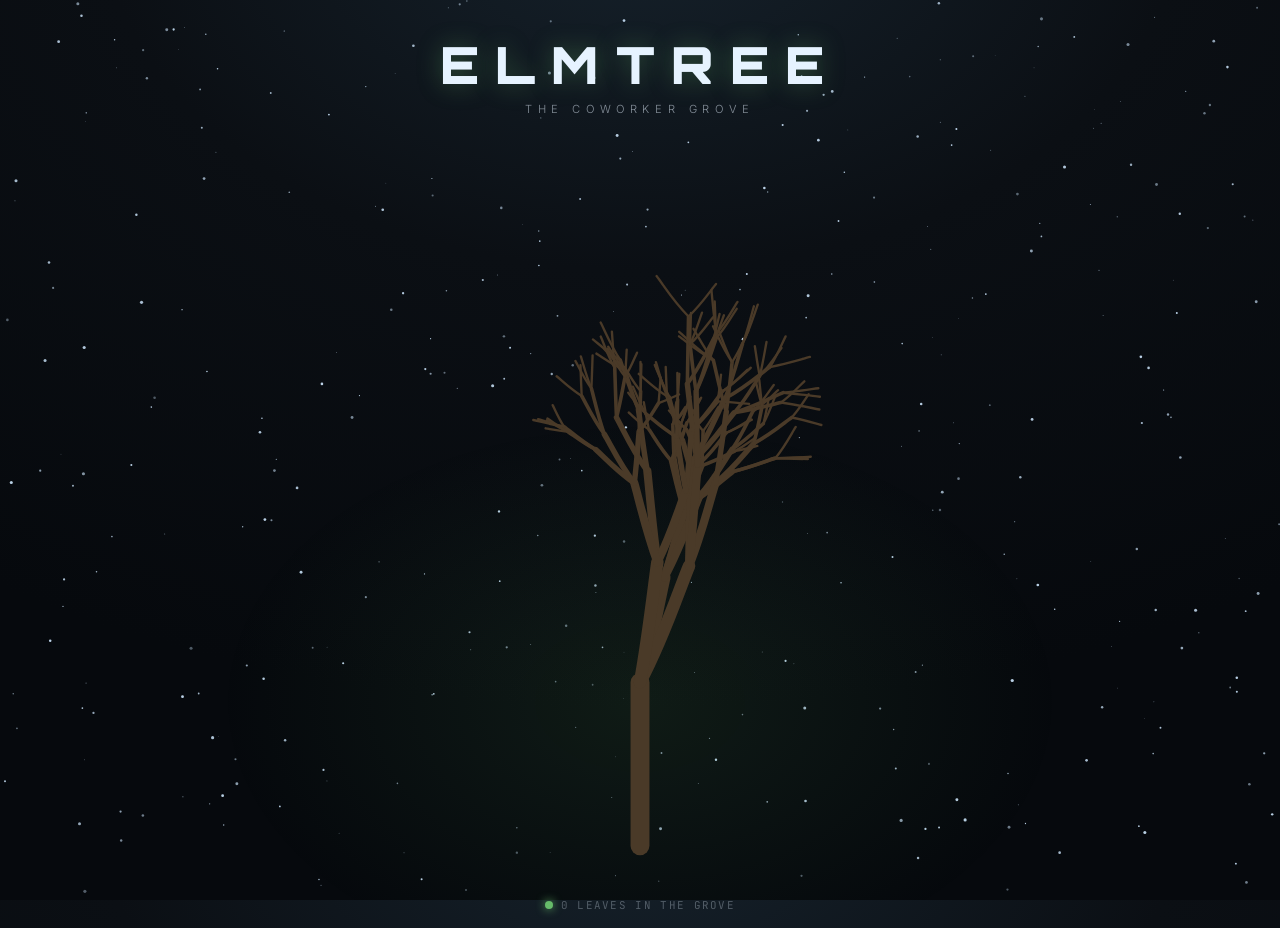
==== index.html @ 050e0232 "add elmtree coworker grove site with tree home, locked leaves, kanban and chat" ====
<!DOCTYPE html>
<html lang="en">
<head>
<meta charset="UTF-8">
<meta name="viewport" content="width=device-width, initial-scale=1.0">
<title>ELMTREE — the coworker grove</title>
<meta name="description" content="Interactive elm tree. Pick a leaf to enter your personal space.">
<meta property="og:title" content="ELMTREE">
<link rel="icon" type="image/svg+xml" href="/favicon.svg">
<link rel="preconnect" href="https://fonts.googleapis.com">
<link href="https://fonts.googleapis.com/css2?family=Orbitron:wght@400;700;900&family=Inter:wght@300;400;600&family=JetBrains+Mono:wght@400;500&display=swap" rel="stylesheet">
<link rel="stylesheet" href="styles.css">
</head>
<body>
<canvas id="starfield"></canvas>
<div class="glow" id="glow"></div>

<div class="tr-wrap">
  <h1 class="tr-title">ELMTREE</h1>
  <p class="tr-sub">the coworker grove</p>

  <div class="tr-tree">
    <svg id="trSvg"></svg>
  </div>

  <div class="tr-sts"><span class="stsd"></span> <span id="leafCount">few</span> leaves in the grove</div>
</div>

<!-- Lock gate -->
<div class="gate hidden" id="gate" role="dialog" aria-modal="true" aria-label="Enter leaf">
  <div class="gatebox">
    <div class="glock">🔒</div>
    <h2 id="gateTitle">LEAF LOCKED</h2>
    <p id="gateSub">Enter the leaf password.</p>
    <input id="gateIn" type="password" placeholder="••••••" autocomplete="off">
    <div class="gaterr" id="gateErr"></div>
    <button class="primary" id="gateBtn">Unlock</button>
  </div>
</div>

<div id="toast" class="toast hidden"></div>

<script src="elm.js"></script>
</body>
</html>
---- styles.css ----
/* ELMTREE styles — dark grove theme */
:root{
  --el-dark:#0b0f14; --el-void:#06090d;
  --bark:#d7b98c;
  --leaf1:#4caf50; --leaf2:#66bb6a; --leaf3:#81c784; --leafA:#8bc34a;
  --leafB:#a5d6a7; --leafC:#c8e6c9;
  --ink:#e6f3ff; --dim:rgba(230,243,255,.55); --faint:rgba(230,243,255,.3);
  --accent:#66bb6a; --amber:#ffd54f; --err:#ef5350;
}
*{margin:0;padding:0;box-sizing:border-box}
html,body{height:100%}
body{
  font-family:'Inter',sans-serif;color:var(--ink);
  min-height:100vh;overflow-x:hidden;position:relative;
  background:radial-gradient(1200px 800px at 50% -10%, #16222c 0%, #0b0f14 45%, #06090d 100%);
}
#starfield{position:fixed;inset:0;width:100%;height:100%;z-index:0;pointer-events:none}
.glow{position:fixed;inset:0;z-index:1;pointer-events:none;background:radial-gradient(600px 400px at 50% 78%, rgba(102,187,106,.10), transparent 70%)}

/* ---------- Homepage ---------- */
.tr-wrap{position:relative;z-index:2;max-width:1200px;margin:0 auto;padding:2rem 1.5rem 1rem;display:flex;flex-direction:column;align-items:center;min-height:100vh}
.tr-title{font-family:'Orbitron',sans-serif;font-size:3.2rem;font-weight:900;letter-spacing:.32em;text-transform:uppercase;color:var(--ink);text-shadow:0 0 24px rgba(102,187,106,.35)}
@media (max-width:640px){.tr-title{font-size:2.2rem;letter-spacing:.2em}}
.tr-sub{font-family:'Inter',sans-serif;font-weight:300;letter-spacing:.5em;text-transform:uppercase;color:var(--dim);font-size:.7rem;margin-top:.4rem}

.tr-tree{width:100%;max-width:860px;margin:1rem 0 0}
#trSvg{width:100%;height:auto;overflow:visible}

/* branch stroke aging via CSS — subtle */
#elmMain path{transition:opacity .6s}

.leafg{opacity:0;cursor:pointer;transform-origin:center}
#trSvg.grown .leafg{animation:leafIn .9s ease forwards;transition:opacity .6s}
@keyframes leafIn{from{opacity:0}to{opacity:1}}
.leafg .leafhalo{fill:transparent;pointer-events:none;transition:fill .3s}
.leafg .leafshape{fill:var(--leaf1);stroke:rgba(0,0,0,.25);stroke-width:.8;transition:fill .25s,filter .25s;pointer-events:none}
.leafg .leafstem{stroke:rgba(160,120,70,.5);stroke-width:2;fill:none}
.leafg .leaflabel{fill:rgba(255,255,255,.92);font-size:12px;font-weight:600;font-family:'Orbitron',sans-serif;letter-spacing:.08em;pointer-events:none;transition:fill .25s;text-shadow:0 1px 4px rgba(0,0,0,.9),0 0 8px rgba(0,0,0,.8)}

/* gentle sway */
.leafg .leafshape{transform-origin:50% 0;animation:sway var(--du,1s) ease-in-out var(--db,0s) infinite alternate}
@keyframes sway{from{transform:rotate(var(--sw,-6deg))}to{transform:rotate(6deg)}}

/* hover */
.leafg.hov{opacity:1}
.leafg.hov .leafhalo{fill:rgba(255,213,79,.22)}
.leafg.hov .leafshape{fill:var(--amber);filter:drop-shadow(0 0 10px rgba(255,213,79,.9))}
.leafg.hov .leaflabel{fill:#fff}

.tr-sts{font-family:'JetBrains Mono',monospace;font-size:.68rem;color:var(--faint);letter-spacing:.12em;margin-top:1.4rem;text-transform:uppercase;display:flex;align-items:center;gap:.5rem}
.stsd{width:8px;height:8px;border-radius:50%;background:var(--accent);box-shadow:0 0 10px var(--accent);animation:pulse 2.4s infinite}
@keyframes pulse{0%{opacity:.4}50%{opacity:1}100%{opacity:.4}}

/* ---------- Lock gate ---------- */
.gate{position:fixed;inset:0;background:rgba(4,7,10,.82);backdrop-filter:blur(4px);display:flex;align-items:center;justify-content:center;z-index:50}
.gate.hidden{display:none}
.gatebox{background:linear-gradient(160deg,#16222c,#0d141b);border:1px solid rgba(102,187,106,.28);border-radius:18px;padding:2rem 2.5rem;text-align:center;max-width:340px;width:90%;box-shadow:0 20px 60px rgba(0,0,0,.6),0 0 40px rgba(102,187,106,.12)}
.gatebox .glock{font-size:2.4rem;margin-bottom:.5rem}
.gatebox h2{font-family:'Orbitron',sans-serif;font-size:1rem;letter-spacing:.14em;color:var(--ink);margin-bottom:.4rem}
.gatebox p{color:var(--dim);font-size:.75rem;margin-bottom:1.2rem}
.gatebox input{width:100%;background:#0b1219;border:1px solid rgba(255,255,255,.14);border-radius:10px;color:var(--ink);font-family:'JetBrains Mono',monospace;font-size:.85rem;padding:.65rem .85rem;outline:none;margin-bottom:.8rem;text-align:center}
.gatebox input:focus{border-color:var(--accent);box-shadow:0 0 0 3px rgba(102,187,106,.15)}
.gatebox button.primary{width:100%;background:linear-gradient(135deg,#43a047,#2e7d32);border:none;color:#fff;font-family:'Orbitron',sans-serif;font-size:.72rem;letter-spacing:.14em;padding:.65rem;border-radius:10px;cursor:pointer;text-transform:uppercase;transition:transform .15s,box-shadow .15s}
.gatebox button.primary:hover{transform:translateY(-1px);box-shadow:0 6px 18px rgba(46,125,50,.4)}
.gaterr{color:var(--err);font-size:.7rem;min-height:1em;margin-bottom:.5rem;font-family:'JetBrains Mono',monospace}

/* ---------- Toast ---------- */
.toast{position:fixed;bottom:1.4rem;left:50%;transform:translateX(-50%);background:#0d141b;border:1px solid rgba(255,255,255,.12);color:var(--ink);font-family:'JetBrains Mono',monospace;font-size:.75rem;padding:.5rem 1rem;border-radius:8px;z-index:80;box-shadow:0 8px 24px rgba(0,0,0,.5)}
.toast.hidden{display:none}
.hidden{display:none!important}

/* ---------- Leaf page (kanban + chat) ---------- */
.lf-wrap{max-width:1300px;margin:0 auto;padding:1.4rem 1.5rem;position:relative;z-index:2}
.lf-toolbar{background:rgba(11,18,25,.7);border:1px solid rgba(255,255,255,.1);border-radius:14px;padding:.8rem 1rem;margin-bottom:1.1rem;display:flex;align-items:center;justify-content:space-between;gap:.8rem;flex-wrap:wrap;box-shadow:0 6px 20px rgba(0,0,0,.35)}
.lf-toolbar h1{font-family:'Orbitron',sans-serif;font-size:1.2rem;letter-spacing:.12em;color:var(--ink);text-transform:uppercase;display:flex;align-items:center;gap:.5rem}
.lf-toolbar .sub{color:var(--dim);font-size:.68rem;letter-spacing:.1em;text-transform:uppercase;margin-top:.2rem}
.lf-actions{display:flex;gap:.5rem;align-items:center;flex-wrap:wrap}
.lf-toolbar a.back{color:var(--dim);text-decoration:none;font-family:'Orbitron',sans-serif;font-size:.68rem;letter-spacing:.08em}
.lf-toolbar a.back:hover{color:#fff}
.lf-toolbar button,.lf-actions button{font-family:'JetBrains Mono',monospace;font-size:.7rem;letter-spacing:.04em;padding:.4rem .8rem;border-radius:8px;border:1px solid rgba(255,255,255,.15);background:rgba(255,255,255,.06);color:var(--ink);cursor:pointer;transition:all .2s}
.lf-toolbar button:hover{background:rgba(255,255,255,.14)}
.saved{font-family:'JetBrains Mono',monospace;font-size:.7rem;color:#81c784;opacity:0;transition:opacity .3s}
.saved.on{opacity:1}

.lf-main{display:grid;grid-template-columns:1fr 340px;gap:1.1rem;align-items:start}
@media (max-width:900px){.lf-main{grid-template-columns:1fr}}

/* board (corkboard, mirrored from kandan) */
.board{display:flex;gap:1rem;align-items:flex-start;overflow-x:auto;padding-bottom:.5rem}
.col{flex:1 1 270px;min-width:250px;max-width:310px;background:rgba(255,248,230,.05);border:1px solid rgba(255,255,255,.10);border-radius:14px;padding:.7rem;display:flex;flex-direction:column;gap:.55rem;box-shadow:0 4px 14px rgba(0,0,0,.3)}
.coltitle{font-family:'Patrick Hand',cursive;border:none;background:transparent;color:var(--ink);font-size:1.3rem;outline:none;border-bottom:1px dashed rgba(255,255,255,.2);margin-bottom:.2rem}
.colcount{font-family:'JetBrains Mono',monospace;font-size:.62rem;color:var(--dim)}
.cards{display:flex;flex-direction:column;gap:.55rem;min-height:28px}
.card{background:var(--card-y,#3c4a1f);color:#eef6e6;border:1px solid rgba(0,0,0,.3);border-radius:3px;padding:.5rem .6rem;position:relative;box-shadow:0 3px 8px rgba(0,0,0,.4);font-family:'Patrick Hand',cursive;font-size:1.1rem}
.card.c-pink{--card-y:#66304b}.card.c-blue{--card-y:#274c6b}.card.c-green{--card-y:var(--card-y,#2c4f2f)}.card.c-orange{--card-y:#6b4a26}
.ctext{width:100%;background:transparent;border:none;outline:none;color:inherit;font-family:'Patrick Hand',cursive;font-size:1.18rem;min-height:1.2em;resize:none;line-height:1.3}
.cmeta{display:flex;justify-content:space-between;align-items:center;margin-top:.25rem}
.addcard{background:transparent;border:1px dashed rgba(255,255,255,.25);border-radius:6px;color:var(--dim);padding:.4rem;font-size:.68rem;cursor:pointer;font-family:'JetBrains Mono',monospace}
.addcard:hover{color:var(--accent)}
.colempty{font-family:'Patrick Hand',cursive;color:var(--faint);font-size:1rem;text-align:center;padding:.3rem;display:none}
.mini{background:transparent;border:none;color:var(--dim);cursor:pointer;font-size:.75rem;padding:.1rem .25rem}
.mini:hover{color:#fff}

/* chat panel */
.chat{background:rgba(11,18,25,.7);border:1px solid rgba(255,255,255,.1);border-radius:14px;box-shadow:0 6px 20px rgba(0,0,0,.35);display:flex;flex-direction:column;height:560px;overflow:hidden}
.chat-head{padding:.7rem 1rem;border-bottom:1px solid rgba(255,255,255,.08);display:flex;align-items:center;gap:.5rem}
.chat-head h2{font-family:'Orbitron',sans-serif;font-size:.82rem;letter-spacing:.12em;color:var(--ink);text-transform:uppercase}
.chat-head .hint{font-size:.64rem;color:var(--faint);margin-left:auto;font-family:'JetBrains Mono',monospace}
.chat-body{flex:1;overflow-y:auto;padding:1rem;display:flex;flex-direction:column;gap:.7rem}
.msg{max-width:88%;padding:.55rem .8rem;border-radius:12px;font-size:.85rem;line-height:1.45;white-space:pre-wrap;word-wrap:break-word}
.msg.user{align-self:flex-end;background:linear-gradient(135deg,#275c30,#1e4826);border-bottom-right-radius:3px}
.msg.bot{align-self:flex-start;background:rgba(255,255,255,.06);border:1px solid rgba(255,255,255,.08);border-bottom-left-radius:3px}
.msg .who{display:block;font-size:.6rem;letter-spacing:.08em;text-transform:uppercase;color:var(--faint);margin-bottom:.2rem;font-family:'JetBrains Mono',monospace}
.msg.typing{color:var(--faint);font-style:italic}
.chat-in{display:flex;gap:.5rem;padding:.7rem;border-top:1px solid rgba(255,255,255,.08)}
.chat-in input{flex:1;background:rgba(255,255,255,.05);border:1px solid rgba(255,255,255,.12);border-radius:8px;color:var(--ink);font-family:'Inter',sans-serif;font-size:.85rem;padding:.55rem .7rem;outline:none}
.chat-in input:focus{border-color:var(--accent)}
.chat-in button{background:linear-gradient(135deg,#43a047,#2e7d32);border:none;color:#fff;font-family:'Orbitron',sans-serif;font-size:.7rem;letter-spacing:.1em;padding:.55rem .9rem;border-radius:8px;cursor:pointer;text-transform:uppercase}
.chat-in button:disabled{opacity:.5;cursor:default}
.chat .ermsg{color:var(--err);font-size:.72rem;font-family:'JetBrains Mono',monospace}
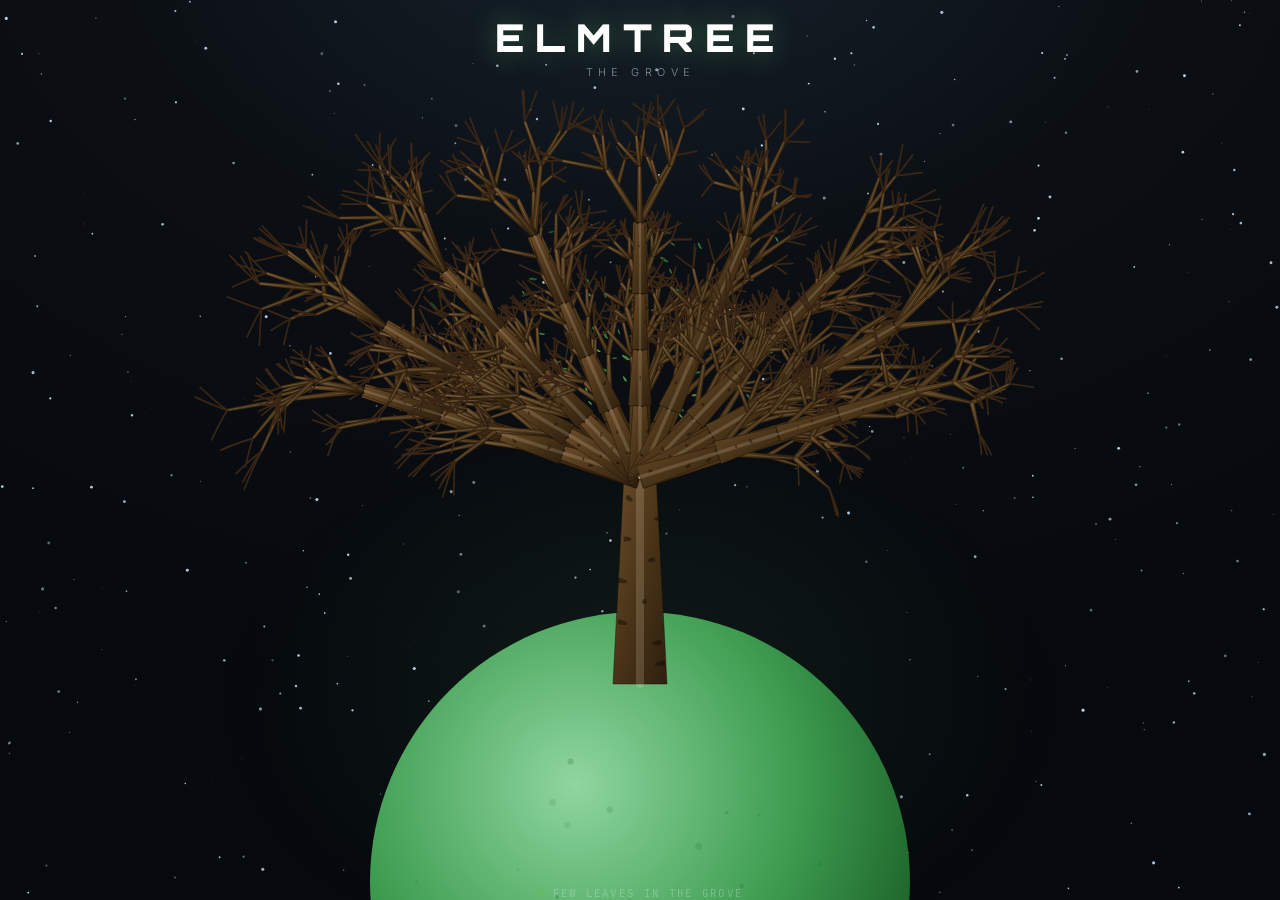
==== commit b0025522: "rename to the grove" ====
--- a/index.html
+++ b/index.html
@@ -3,7 +3,7 @@
 <head>
 <meta charset="UTF-8">
 <meta name="viewport" content="width=device-width, initial-scale=1.0">
-<title>ELMTREE — the coworker grove</title>
+<title>ELMTREE — the grove</title>
 <meta name="description" content="Interactive elm tree. Pick a leaf to enter your personal space.">
 <meta property="og:title" content="ELMTREE">
 <link rel="icon" type="image/svg+xml" href="/favicon.svg">
@@ -17,7 +17,7 @@
 
 <div class="tr-wrap">
   <h1 class="tr-title">ELMTREE</h1>
-  <p class="tr-sub">the coworker grove</p>
+  <p class="tr-sub">the grove</p>
 
   <div class="tr-tree">
     <svg id="trSvg"></svg>
--- a/styles.css
+++ b/styles.css
@@ -18,34 +18,52 @@
 .glow{position:fixed;inset:0;z-index:1;pointer-events:none;background:radial-gradient(600px 400px at 50% 78%, rgba(102,187,106,.10), transparent 70%)}
 
 /* ---------- Homepage ---------- */
-.tr-wrap{position:relative;z-index:2;max-width:1200px;margin:0 auto;padding:2rem 1.5rem 1rem;display:flex;flex-direction:column;align-items:center;min-height:100vh}
-.tr-title{font-family:'Orbitron',sans-serif;font-size:3.2rem;font-weight:900;letter-spacing:.32em;text-transform:uppercase;color:var(--ink);text-shadow:0 0 24px rgba(102,187,106,.35)}
-@media (max-width:640px){.tr-title{font-size:2.2rem;letter-spacing:.2em}}
-.tr-sub{font-family:'Inter',sans-serif;font-weight:300;letter-spacing:.5em;text-transform:uppercase;color:var(--dim);font-size:.7rem;margin-top:.4rem}
+.tr-wrap{position:relative;z-index:2;max-width:1200px;margin:0 auto;padding:.6rem 1.5rem 0;display:flex;flex-direction:column;align-items:center;min-height:100vh}
+/* title — crisp, compact (tree gets ~3/4 of the viewport) */
+.tr-title{font-family:'Orbitron',sans-serif;font-size:2.4rem;font-weight:900;letter-spacing:.28em;text-transform:uppercase;color:#fff;text-shadow:0 0 28px rgba(102,187,106,.45);margin-top:.2rem}
+@media (max-width:640px){.tr-title{font-size:1.7rem;letter-spacing:.18em}}
+.tr-sub{font-family:'Inter',sans-serif;font-weight:300;letter-spacing:.5em;text-transform:uppercase;color:var(--dim);font-size:.68rem;margin-top:.28rem}
 
-.tr-tree{width:100%;max-width:860px;margin:1rem 0 0}
-#trSvg{width:100%;height:auto;overflow:visible}
+/* Tree = hero, box is invisible (no border/bg/shadow). Planet anchors to base. */
+.tr-tree{flex:1;width:100%;max-width:1180px;min-height:0;display:flex;align-items:flex-end;margin:.4rem 0 0}
+#trSvg{width:100%;height:auto;max-height:86vh;overflow:visible}
 
 /* branch stroke aging via CSS — subtle */
 #elmMain path{transition:opacity .6s}
 
-.leafg{opacity:0;cursor:pointer;transform-origin:center}
-#trSvg.grown .leafg{animation:leafIn .9s ease forwards;transition:opacity .6s}
+.leafg{opacity:0;cursor:pointer}
+#trSvg.grown .leafg{animation:leafIn .9s ease forwards}
 @keyframes leafIn{from{opacity:0}to{opacity:1}}
-.leafg .leafhalo{fill:transparent;pointer-events:none;transition:fill .3s}
-.leafg .leafshape{fill:var(--leaf1);stroke:rgba(0,0,0,.25);stroke-width:.8;transition:fill .25s,filter .25s;pointer-events:none}
-.leafg .leafstem{stroke:rgba(160,120,70,.5);stroke-width:2;fill:none}
-.leafg .leaflabel{fill:rgba(255,255,255,.92);font-size:12px;font-weight:600;font-family:'Orbitron',sans-serif;letter-spacing:.08em;pointer-events:none;transition:fill .25s;text-shadow:0 1px 4px rgba(0,0,0,.9),0 0 8px rgba(0,0,0,.8)}
+/* hit target: transparent, fills the whole leaf+label area so hovering works */
+.leafg .leafhit{pointer-events:all}
+.leafg .leafstem,.leafg .leafshape,.leafg .midrib,.leafg .leafring,.leafg .leaflabel{pointer-events:none}
+/* gentle constant bob on the whole portal leaf (leaf + label lift together) */
+#trSvg.grown .leafg{animation:leafIn .9s ease forwards}
+#trSvg.grown .leafg > .leafbob{animation:leafBob 3.4s ease-in-out infinite;animation-delay:calc(var(--brot,0)*0.13s)}
+@keyframes leafBob{0%,100%{transform:translateY(0)}50%{transform:translateY(-6px)}}
+/* stem */
+.leafg .leafstem{stroke:#7a5433;stroke-width:2.4;fill:none;stroke-linecap:round}
+/* leaf body + midrib */
+.leafg .leafshape{transition:fill .22s,filter .22s;pointer-events:none}
+.leafg .midrib{pointer-events:none}
+/* ring: hidden by default, appears as a soft outline on hover */
+.leafg .leafring{stroke:rgba(255,255,255,0);stroke-width:1.6;transition:stroke .22s,opacity .22s;opacity:0;pointer-events:none}
+.leafg .leaflabel{fill:rgba(255,255,255,.95);font-size:22px;font-weight:700;font-family:'Orbitron',sans-serif;letter-spacing:.05em;pointer-events:none;transition:fill .2s;text-shadow:0 1px 6px rgba(0,0,0,.9),0 0 16px rgba(0,0,0,.85)}
 
-/* gentle sway */
-.leafg .leafshape{transform-origin:50% 0;animation:sway var(--du,1s) ease-in-out var(--db,0s) infinite alternate}
-@keyframes sway{from{transform:rotate(var(--sw,-6deg))}to{transform:rotate(6deg)}}
+/* hover — highlight name AND leaf together */
+.leafg.hov{opacity:1}
+.leafg.hov .leafshape{fill:#b7f97f;filter:drop-shadow(0 0 18px rgba(170,255,130,.95)) scale(1.15)}
+.leafg.hov .leafring{opacity:1;stroke:rgba(255,255,255,.9);stroke-width:2}
+.leafg.hov .leaflabel{fill:#fff;filter:drop-shadow(0 0 10px rgba(120,255,180,.9));letter-spacing:.1em}
 
-/* hover */
-.leafg.hov{opacity:1}
-.leafg.hov .leafhalo{fill:rgba(255,213,79,.22)}
-.leafg.hov .leafshape{fill:var(--amber);filter:drop-shadow(0 0 10px rgba(255,213,79,.9))}
-.leafg.hov .leaflabel{fill:#fff}
+/* subtle falling leaves — few of the canopy leaves gently drift down + fade */
+.leaf-fall{animation:leafFall var(--fdur,9s) ease-in var(--fdel,0s) infinite alternate}
+@keyframes leafFall{
+  0%{transform:translate(var(--fx0,0),var(--fy0,0)) rotate(var(--fr0,0deg));opacity:0}
+  12%{opacity:var(--fomax,.7)}
+  88%{opacity:var(--fomax,.7)}
+  100%{transform:translate(var(--fx1,18px),var(--fy1,62px)) rotate(var(--fr1,16deg));opacity:0}
+}
 
 .tr-sts{font-family:'JetBrains Mono',monospace;font-size:.68rem;color:var(--faint);letter-spacing:.12em;margin-top:1.4rem;text-transform:uppercase;display:flex;align-items:center;gap:.5rem}
 .stsd{width:8px;height:8px;border-radius:50%;background:var(--accent);box-shadow:0 0 10px var(--accent);animation:pulse 2.4s infinite}
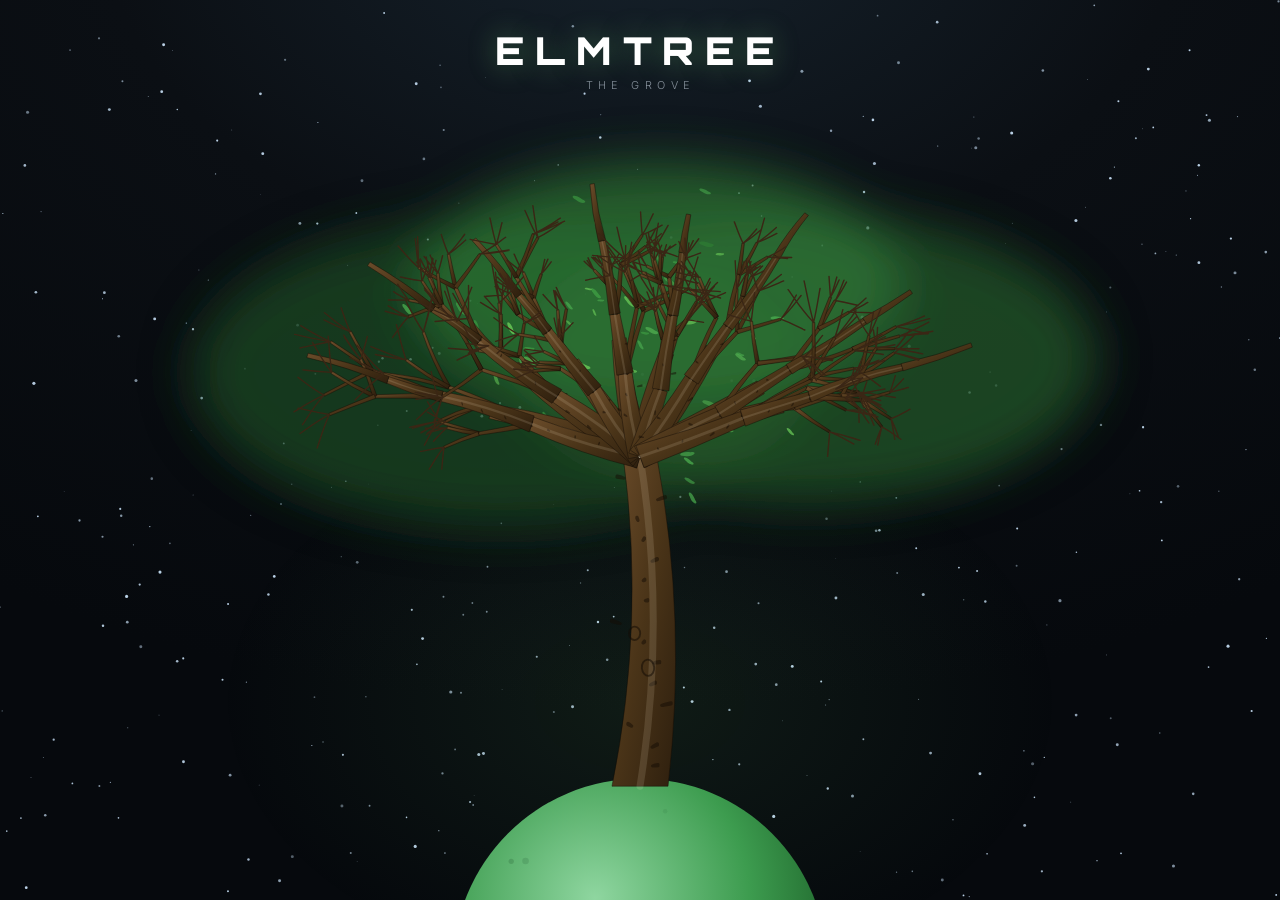
==== commit cf2bd4ff: "remove leaves-status footer text" ====
--- a/index.html
+++ b/index.html
@@ -22,8 +22,6 @@
   <div class="tr-tree">
     <svg id="trSvg"></svg>
   </div>
-
-  <div class="tr-sts"><span class="stsd"></span> <span id="leafCount">few</span> leaves in the grove</div>
 </div>
 
 <!-- Lock gate -->
--- a/styles.css
+++ b/styles.css
@@ -18,15 +18,18 @@
 .glow{position:fixed;inset:0;z-index:1;pointer-events:none;background:radial-gradient(600px 400px at 50% 78%, rgba(102,187,106,.10), transparent 70%)}
 
 /* ---------- Homepage ---------- */
-.tr-wrap{position:relative;z-index:2;max-width:1200px;margin:0 auto;padding:.6rem 1.5rem 0;display:flex;flex-direction:column;align-items:center;min-height:100vh}
-/* title — crisp, compact (tree gets ~3/4 of the viewport) */
-.tr-title{font-family:'Orbitron',sans-serif;font-size:2.4rem;font-weight:900;letter-spacing:.28em;text-transform:uppercase;color:#fff;text-shadow:0 0 28px rgba(102,187,106,.45);margin-top:.2rem}
-@media (max-width:640px){.tr-title{font-size:1.7rem;letter-spacing:.18em}}
+/* Locked to viewport height so nothing scrolls (the planet stays at the visible
+   bottom). dvh tracks the mobile browser's dynamic URL-bar height. */
+.tr-wrap{position:relative;z-index:2;max-width:1200px;margin:0 auto;padding:1.2rem 1.5rem 0;display:flex;flex-direction:column;align-items:center;height:100dvh;overflow:hidden}
+/* title — dropped lower into the freed space above the hovering icons */
+.tr-title{font-family:'Orbitron',sans-serif;font-size:2.4rem;font-weight:900;letter-spacing:.28em;text-transform:uppercase;color:#fff;text-shadow:0 0 28px rgba(102,187,106,.45);margin-top:.4rem}
+@media (max-width:640px){.tr-title{font-size:1.6rem;letter-spacing:.18em;margin-top:.2rem}}
 .tr-sub{font-family:'Inter',sans-serif;font-weight:300;letter-spacing:.5em;text-transform:uppercase;color:var(--dim);font-size:.68rem;margin-top:.28rem}
 
-/* Tree = hero, box is invisible (no border/bg/shadow). Planet anchors to base. */
-.tr-tree{flex:1;width:100%;max-width:1180px;min-height:0;display:flex;align-items:flex-end;margin:.4rem 0 0}
-#trSvg{width:100%;height:auto;max-height:86vh;overflow:visible}
+/* Tree = hero. SVG keeps the 1000:860 viewBox aspect (width-driven height) so
+   there's no vertical letterbox gap; on wide screens it also respects vh. */
+.tr-tree{flex:1;width:100%;max-width:1180px;min-height:0;margin:.3rem 0 0;display:flex;align-items:flex-end;justify-content:center}
+#trSvg{width:100%;height:min(100%, calc(100vw * 0.86));max-height:100%;overflow:visible;display:block;margin:0 auto}
 
 /* branch stroke aging via CSS — subtle */
 #elmMain path{transition:opacity .6s}
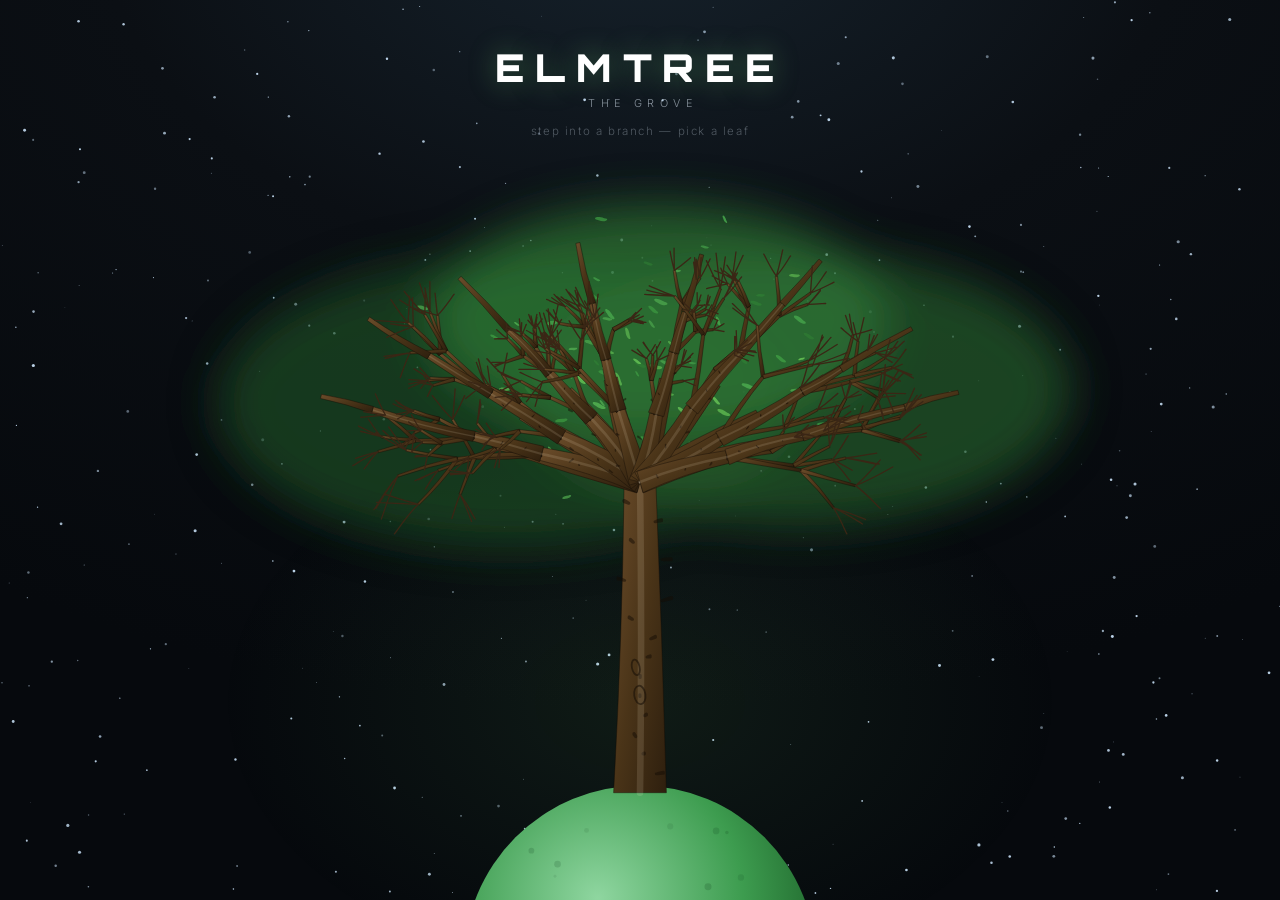
==== commit 8e06dffa: "radial leaf fan, centered emoji, better contrast, balance title space" ====
--- a/index.html
+++ b/index.html
@@ -18,6 +18,7 @@
 <div class="tr-wrap">
   <h1 class="tr-title">ELMTREE</h1>
   <p class="tr-sub">the grove</p>
+  <p class="tr-hint">step into a branch — pick a leaf</p>
 
   <div class="tr-tree">
     <svg id="trSvg"></svg>
--- a/styles.css
+++ b/styles.css
@@ -20,11 +20,12 @@
 /* ---------- Homepage ---------- */
 /* Locked to viewport height so nothing scrolls (the planet stays at the visible
    bottom). dvh tracks the mobile browser's dynamic URL-bar height. */
-.tr-wrap{position:relative;z-index:2;max-width:1200px;margin:0 auto;padding:1.2rem 1.5rem 0;display:flex;flex-direction:column;align-items:center;height:100dvh;overflow:hidden}
+.tr-wrap{position:relative;z-index:2;max-width:1200px;margin:0 auto;padding:1.6rem 1.5rem 0;display:flex;flex-direction:column;align-items:center;height:100dvh;overflow:hidden}
 /* title — dropped lower into the freed space above the hovering icons */
-.tr-title{font-family:'Orbitron',sans-serif;font-size:2.4rem;font-weight:900;letter-spacing:.28em;text-transform:uppercase;color:#fff;text-shadow:0 0 28px rgba(102,187,106,.45);margin-top:.4rem}
+.tr-title{font-family:'Orbitron',sans-serif;font-size:2.4rem;font-weight:900;letter-spacing:.28em;text-transform:uppercase;color:#fff;text-shadow:0 0 28px rgba(102,187,106,.45);margin-top:1.1rem}
 @media (max-width:640px){.tr-title{font-size:1.6rem;letter-spacing:.18em;margin-top:.2rem}}
-.tr-sub{font-family:'Inter',sans-serif;font-weight:300;letter-spacing:.5em;text-transform:uppercase;color:var(--dim);font-size:.68rem;margin-top:.28rem}
+.tr-sub{font-family:'Inter',sans-serif;font-weight:300;letter-spacing:.5em;text-transform:uppercase;color:var(--dim);font-size:.68rem;margin-top:.28rem;padding-left:.5em}
+.tr-hint{font-family:'Inter',sans-serif;font-weight:300;font-size:.72rem;color:var(--faint);letter-spacing:.14em;margin-top:.9rem}
 
 /* Tree = hero. SVG keeps the 1000:860 viewBox aspect (width-driven height) so
    there's no vertical letterbox gap; on wide screens it also respects vh. */
@@ -47,7 +48,7 @@
 /* stem */
 .leafg .leafstem{stroke:#7a5433;stroke-width:2.4;fill:none;stroke-linecap:round}
 /* leaf body + midrib */
-.leafg .leafshape{transition:fill .22s,filter .22s;pointer-events:none}
+.leafg .leafshape{transition:fill .22s,filter .22s;pointer-events:none;filter:drop-shadow(0 3px 6px rgba(0,20,8,.6)) drop-shadow(0 0 12px rgba(150,255,130,.28))}
 .leafg .midrib{pointer-events:none}
 /* ring: hidden by default, appears as a soft outline on hover */
 .leafg .leafring{stroke:rgba(255,255,255,0);stroke-width:1.6;transition:stroke .22s,opacity .22s;opacity:0;pointer-events:none}
